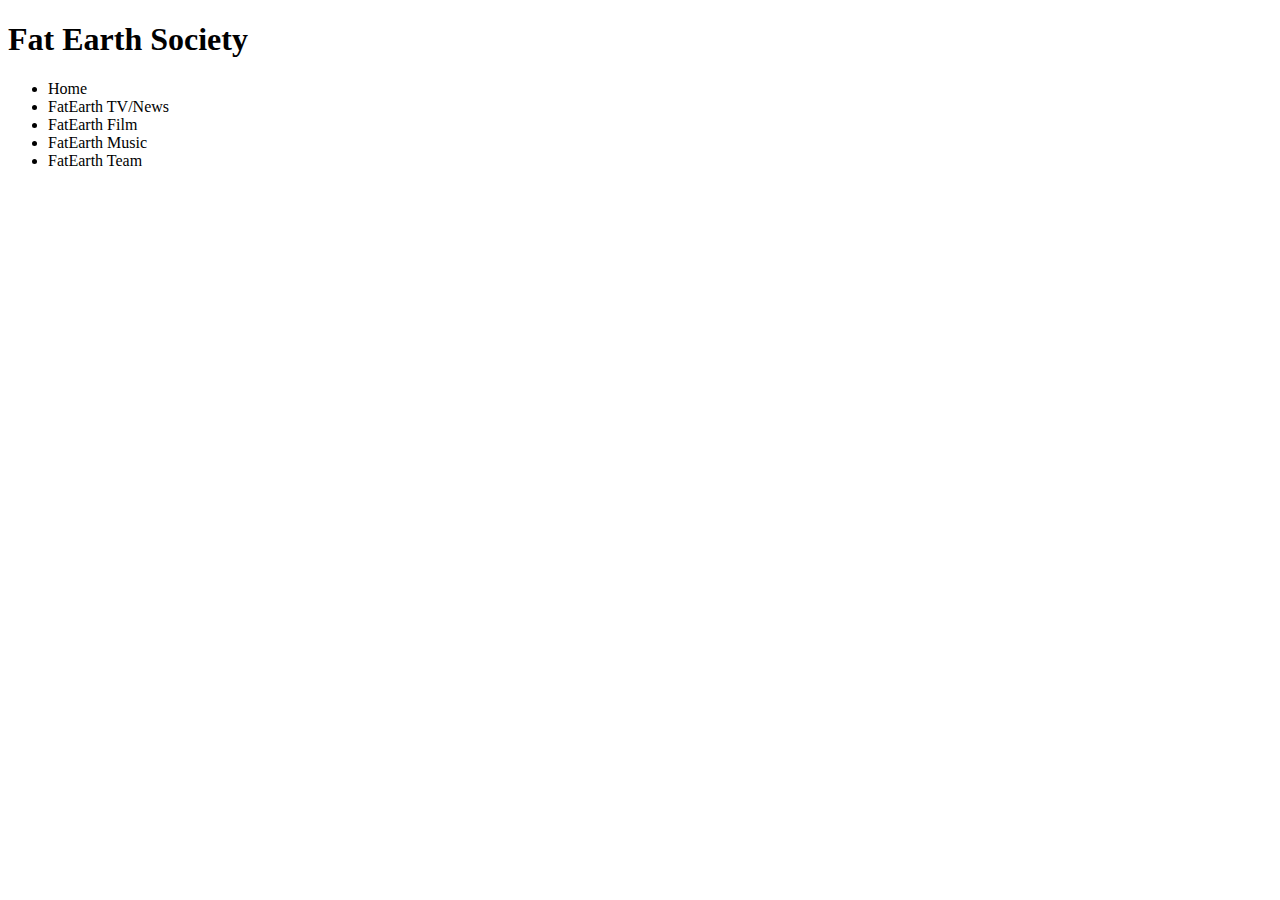
==== index.html @ 7846e3e0 "jquery reboot" ====
<!DOCTYPE html>
<html ng-app="fatApp">
<head>
    <meta name="viewport" content="width=device-width, initial-scale=1.0">
    <meta charset="utf-8">
    <link href="css/styles.css" rel="stylesheet">
</head>
<body>
    <h1 class = "mainHead">Fat Earth Society</h1>
    <div class = "navWrapper">
        <ul class = "navBar">
            <li class = "home">Home</li>
            <li class = "tvNews">FatEarth TV/News</li>
            <li class = "film">FatEarth Film</li>
            <li class = "music">FatEarth Music</li>
            <li class = "team">FatEarth Team</li>
        </ul>
    </div>
    
    <div class = "homePage">
        
    </div>

    <div class = "tvNewsPage">

    </div>
    <script src="jquery-3.1.1.js"></script>
    <script src="module.js"></script>
</body> 
</html>
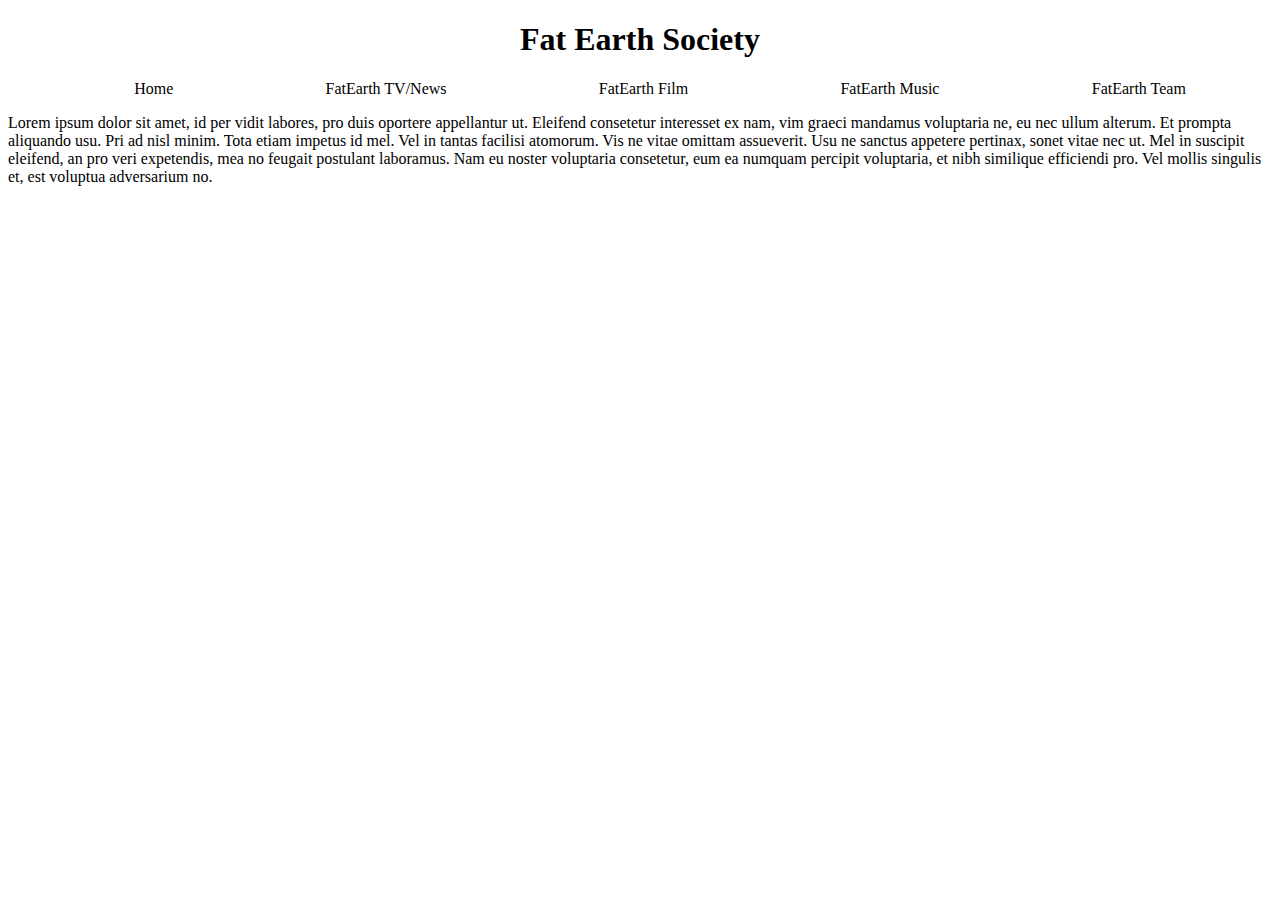
==== commit ec31b4b0: "some links" ====
--- a/index.html
+++ b/index.html
@@ -17,14 +17,19 @@
         </ul>
     </div>
     
-    <div class = "homePage">
-        
+    <div class = "homePage pageToggle">
+        <p>
+            Lorem ipsum dolor sit amet, id per vidit labores, pro duis oportere appellantur ut. Eleifend consetetur interesset ex nam, vim graeci mandamus voluptaria ne, eu nec ullum alterum. Et prompta aliquando usu. Pri ad nisl minim. Tota etiam impetus id mel.
+            Vel in tantas facilisi atomorum. Vis ne vitae omittam assueverit. Usu ne sanctus appetere pertinax, sonet vitae nec ut. Mel in suscipit eleifend, an pro veri expetendis, mea no feugait postulant laboramus. Nam eu noster voluptaria consetetur, eum ea numquam percipit voluptaria, et nibh similique efficiendi pro. Vel mollis singulis et, est voluptua adversarium no.
+        </p>
     </div>
 
-    <div class = "tvNewsPage">
+    <div class = "tvNewsPage pageToggle">
+        Lorem ipsum dolor sit amet, id per vidit labores, pro duis oportere appellantur ut. Eleifend consetetur interesset ex nam, vim graeci mandamus voluptaria ne, eu nec ullum alterum. Et prompta aliquando usu. Pri ad nisl minim. Tota etiam impetus id mel.
+    </div>
+    
+    <script src="https://ajax.googleapis.com/ajax/libs/jquery/3.3.1/jquery.min.js"></script>
 
-    </div>
-    <script src="jquery-3.1.1.js"></script>
-    <script src="module.js"></script>
+    <script src="script.js"></script>
 </body> 
 </html>--- a/css/styles.css
+++ b/css/styles.css
@@ -0,0 +1,16 @@
+.mainHead {
+    display: flex;
+    justify-content: center;
+}
+
+.navBar {
+    margin: 10px;
+    list-style: none;
+    display: flex; 
+    flex-direction: row;
+    justify-content: space-around; 
+}
+
+li:hover {
+    cursor: pointer;
+}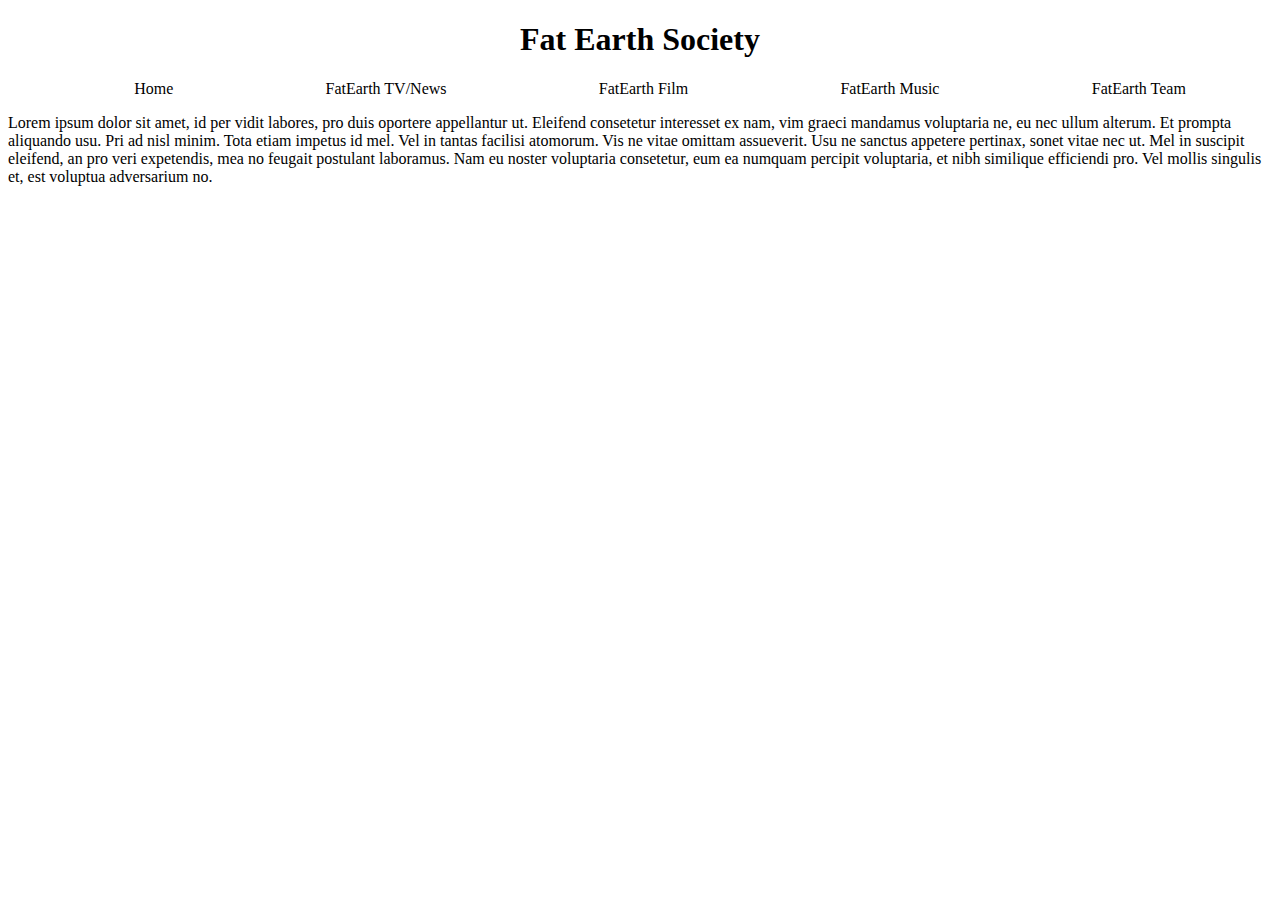
==== commit fd14944a: "all links" ====
--- a/index.html
+++ b/index.html
@@ -25,7 +25,33 @@
     </div>
 
     <div class = "tvNewsPage pageToggle">
-        Lorem ipsum dolor sit amet, id per vidit labores, pro duis oportere appellantur ut. Eleifend consetetur interesset ex nam, vim graeci mandamus voluptaria ne, eu nec ullum alterum. Et prompta aliquando usu. Pri ad nisl minim. Tota etiam impetus id mel.
+        <p>
+            Lorem ipsum dolor sit amet, id per vidit labores, pro duis oportere appellantur ut. Eleifend consetetur interesset ex nam, vim graeci mandamus voluptaria ne, eu nec ullum alterum. Et prompta aliquando usu. Pri ad nisl minim. Tota etiam impetus id mel.
+        </p>
+    </div>
+
+    <div class = "filmPage pageToggle">
+        <p>
+            Lorem ipsum dolor sit amet, id per vidit labores, pro duis oportere appellantur ut. Eleifend consetetur interesset ex nam, vim graeci mandamus voluptaria ne, eu nec ullum alterum. Et prompta aliquando usu. Pri ad nisl minim. Tota etiam impetus id mel.
+            Lorem ipsum dolor sit amet, id per vidit labores, pro duis oportere appellantur ut. Eleifend consetetur interesset ex nam, vim graeci mandamus voluptaria ne, eu nec ullum alterum. Et prompta aliquando usu. Pri ad nisl minim. Tota etiam impetus id mel.
+            Lorem ipsum dolor sit amet, id per vidit labores, pro duis oportere appellantur ut. Eleifend consetetur interesset ex nam, vim graeci mandamus voluptaria ne, eu nec ullum alterum. Et prompta aliquando usu. Pri ad nisl minim. Tota etiam impetus id mel.
+        </p>
+    </div>
+
+    <div class = "musicPage pageToggle">
+        <p>
+                Lorem ipsum dolor sit amet, id per vidit labores, pro duis oportere appellantur ut. Eleifend consetetur interesset ex nam, vim graeci mandamus voluptaria ne, eu nec ullum alterum. Et prompta aliquando usu. Pri ad nisl minim. Tota etiam impetus id mel.
+                Lorem ipsum dolor sit amet, id per vidit labores, pro duis oportere appellantur ut. Eleifend consetetur interesset ex nam, vim graeci mandamus voluptaria ne, eu nec ullum alterum. Et prompta aliquando usu. Pri ad nisl minim. Tota etiam impetus id mel.
+                Lorem ipsum dolor sit amet, id per vidit labores, pro duis oportere appellantur ut. Eleifend consetetur interesset ex nam, vim graeci mandamus voluptaria ne, eu nec ullum alterum. Et prompta aliquando usu. Pri ad nisl minim. Tota etiam impetus id mel.
+                Lorem ipsum dolor sit amet, id per vidit labores, pro duis oportere appellantur ut. Eleifend consetetur interesset ex nam, vim graeci mandamus voluptaria ne, eu nec ullum alterum. Et prompta aliquando usu. Pri ad nisl minim. Tota etiam impetus id mel.
+                Lorem ipsum dolor sit amet, id per vidit labores, pro duis oportere appellantur ut. Eleifend consetetur interesset ex nam, vim graeci mandamus voluptaria ne, eu nec ullum alterum. Et prompta aliquando usu. Pri ad nisl minim. Tota etiam impetus id mel.
+        </p>
+    </div>
+
+    <div class = "teamPage pageToggle">
+        <p>
+                Lorem ipsum dolor sit amet, id per vidit labores, pro duis oportere appellantur ut. Eleifend consetetur interesset ex nam, vim graeci mandamus voluptaria ne, eu nec ullum alterum. Et prompta aliquando usu. Pri ad nisl minim. Tota etiam impetus id mel.
+        </p>
     </div>
     
     <script src="https://ajax.googleapis.com/ajax/libs/jquery/3.3.1/jquery.min.js"></script>
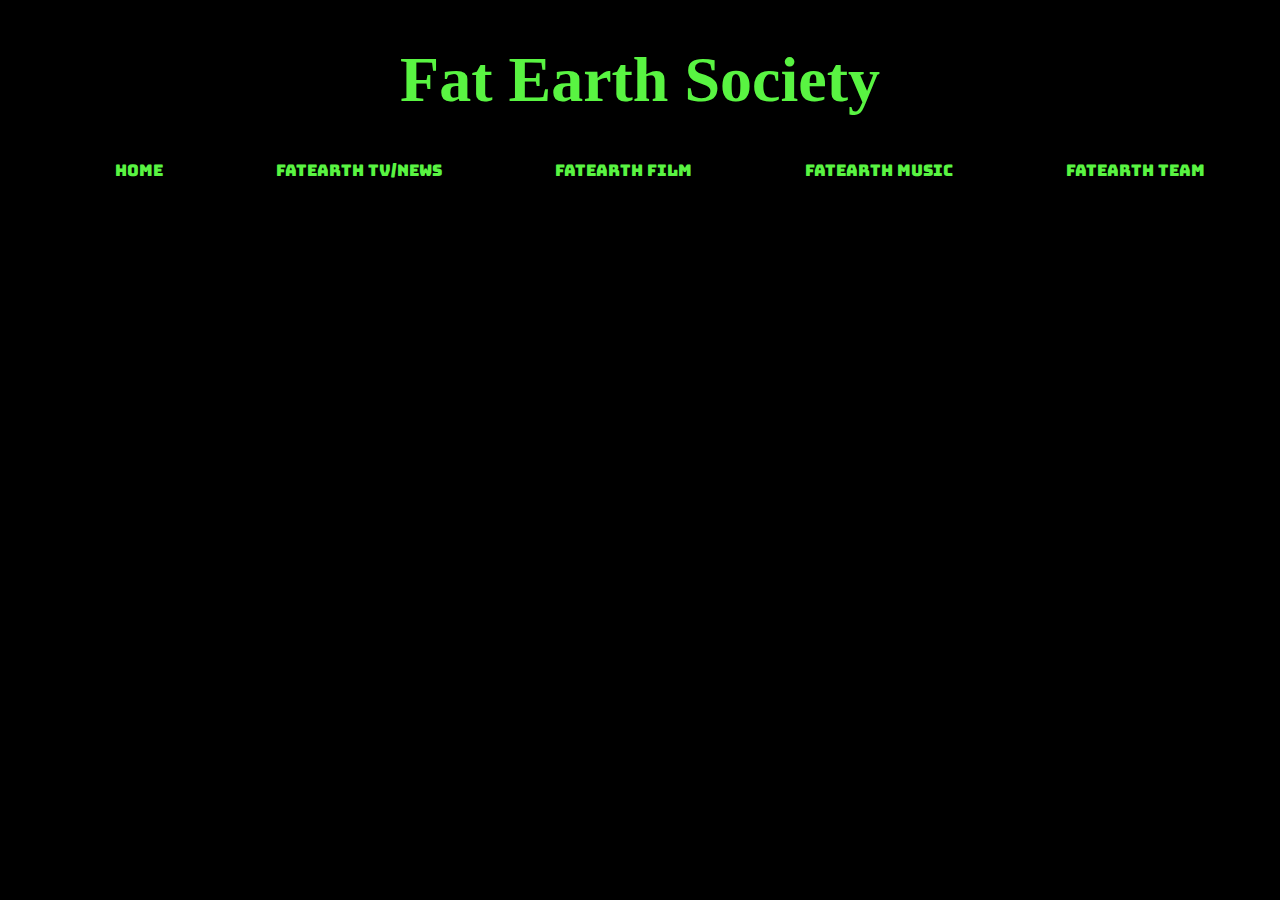
==== commit a50bb732: "basic color" ====
--- a/index.html
+++ b/index.html
@@ -1,9 +1,10 @@
 <!DOCTYPE html>
-<html ng-app="fatApp">
+<html>
 <head>
     <meta name="viewport" content="width=device-width, initial-scale=1.0">
     <meta charset="utf-8">
     <link href="css/styles.css" rel="stylesheet">
+    <link href="https://fonts.googleapis.com/css?family=Bungee|Permanent+Marker" rel="stylesheet">
 </head>
 <body>
     <h1 class = "mainHead">Fat Earth Society</h1>
@@ -26,7 +27,7 @@
 
     <div class = "tvNewsPage pageToggle">
         <p>
-            Lorem ipsum dolor sit amet, id per vidit labores, pro duis oportere appellantur ut. Eleifend consetetur interesset ex nam, vim graeci mandamus voluptaria ne, eu nec ullum alterum. Et prompta aliquando usu. Pri ad nisl minim. Tota etiam impetus id mel.
+            <iframe width="854" height="480" src="https://www.youtube.com/embed/TVK8LE-Aq04" frameborder="0" allow="autoplay; encrypted-media" allowfullscreen></iframe>
         </p>
     </div>
 
@@ -39,23 +40,17 @@
     </div>
 
     <div class = "musicPage pageToggle">
-        <p>
-                Lorem ipsum dolor sit amet, id per vidit labores, pro duis oportere appellantur ut. Eleifend consetetur interesset ex nam, vim graeci mandamus voluptaria ne, eu nec ullum alterum. Et prompta aliquando usu. Pri ad nisl minim. Tota etiam impetus id mel.
-                Lorem ipsum dolor sit amet, id per vidit labores, pro duis oportere appellantur ut. Eleifend consetetur interesset ex nam, vim graeci mandamus voluptaria ne, eu nec ullum alterum. Et prompta aliquando usu. Pri ad nisl minim. Tota etiam impetus id mel.
-                Lorem ipsum dolor sit amet, id per vidit labores, pro duis oportere appellantur ut. Eleifend consetetur interesset ex nam, vim graeci mandamus voluptaria ne, eu nec ullum alterum. Et prompta aliquando usu. Pri ad nisl minim. Tota etiam impetus id mel.
-                Lorem ipsum dolor sit amet, id per vidit labores, pro duis oportere appellantur ut. Eleifend consetetur interesset ex nam, vim graeci mandamus voluptaria ne, eu nec ullum alterum. Et prompta aliquando usu. Pri ad nisl minim. Tota etiam impetus id mel.
-                Lorem ipsum dolor sit amet, id per vidit labores, pro duis oportere appellantur ut. Eleifend consetetur interesset ex nam, vim graeci mandamus voluptaria ne, eu nec ullum alterum. Et prompta aliquando usu. Pri ad nisl minim. Tota etiam impetus id mel.
-        </p>
+        <iframe width="854" height="480" src="https://www.youtube.com/embed/SvRSQqKgiHo" frameborder="0" allow="autoplay; encrypted-media" allowfullscreen></iframe> 
+        <iframe width="854" height="480" src="https://www.youtube.com/embed/2ZuIg41EwC4" frameborder="0" allow="autoplay; encrypted-media" allowfullscreen></iframe>
     </div>
 
     <div class = "teamPage pageToggle">
         <p>
-                Lorem ipsum dolor sit amet, id per vidit labores, pro duis oportere appellantur ut. Eleifend consetetur interesset ex nam, vim graeci mandamus voluptaria ne, eu nec ullum alterum. Et prompta aliquando usu. Pri ad nisl minim. Tota etiam impetus id mel.
+            Lorem ipsum dolor sit amet, id per vidit labores, pro duis oportere appellantur ut. Eleifend consetetur interesset ex nam, vim graeci mandamus voluptaria ne, eu nec ullum alterum. Et prompta aliquando usu. Pri ad nisl minim. Tota etiam impetus id mel.
         </p>
     </div>
     
     <script src="https://ajax.googleapis.com/ajax/libs/jquery/3.3.1/jquery.min.js"></script>
-
     <script src="script.js"></script>
 </body> 
 </html>--- a/css/styles.css
+++ b/css/styles.css
@@ -1,9 +1,18 @@
+body {
+    background-color: black;
+}
+
 .mainHead {
+    font-family: 'Permanent Marker', cursive;
+    font-size: 5vw;
+    color: #59f442;
     display: flex;
     justify-content: center;
 }
 
 .navBar {
+    color: #59f442;
+    font-family: 'Bungee', cursive;
     margin: 10px;
     list-style: none;
     display: flex; 
@@ -13,4 +22,21 @@
 
 li:hover {
     cursor: pointer;
-}+}
+
+.tvNewsPage, .musicPage {
+    margin: 15px;
+    display: flex;
+    flex-direction: column;
+    align-items: center;
+}
+
+iframe {
+    margin: 15px;
+}
+
+/* .musicPage {
+    display: flex;
+    flex-direction: column;
+    align-items: center; 
+} */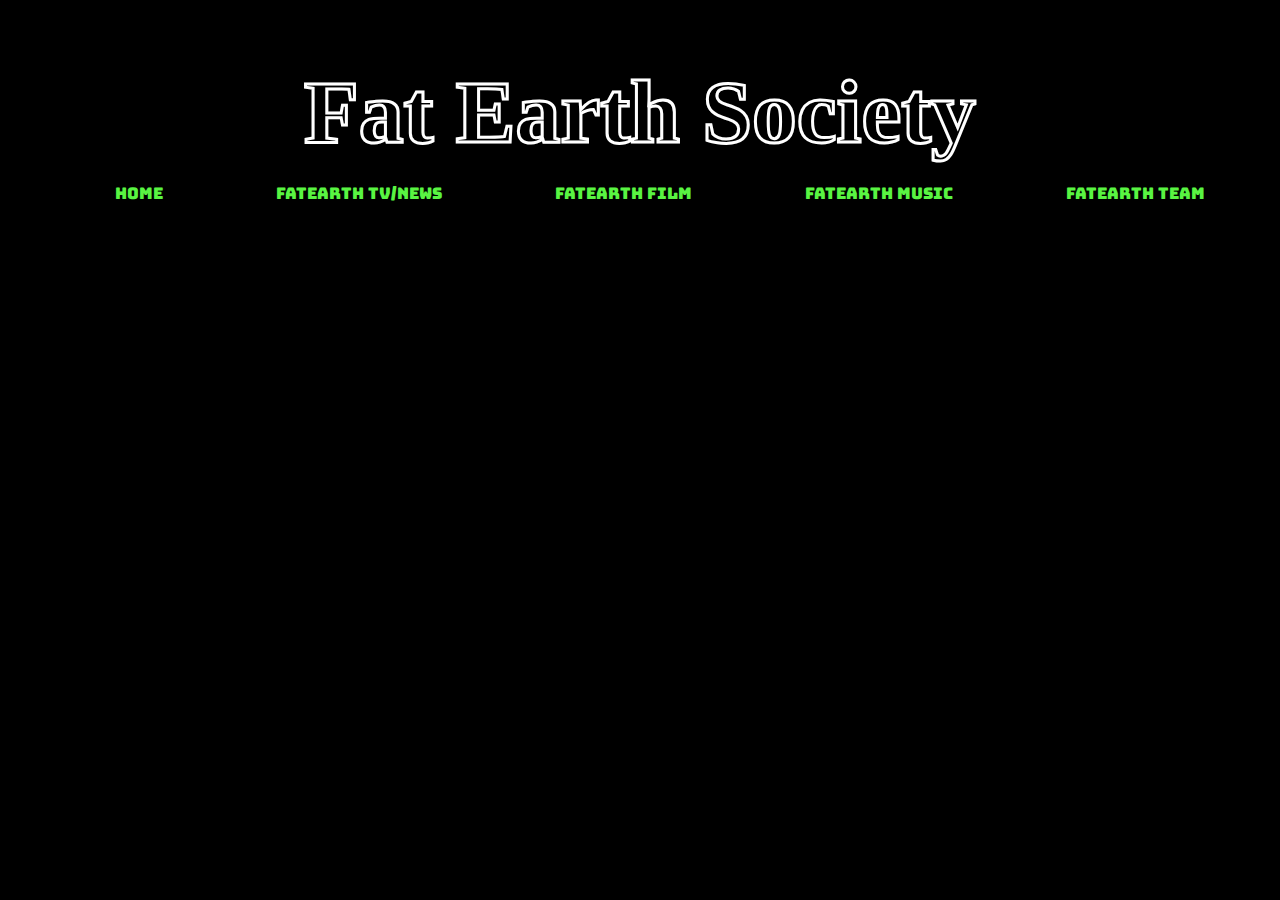
==== commit b895fcb6: "goodnight" ====
--- a/index.html
+++ b/index.html
@@ -4,7 +4,7 @@
     <meta name="viewport" content="width=device-width, initial-scale=1.0">
     <meta charset="utf-8">
     <link href="css/styles.css" rel="stylesheet">
-    <link href="https://fonts.googleapis.com/css?family=Bungee|Permanent+Marker" rel="stylesheet">
+    <link href="https://fonts.googleapis.com/css?family=Bungee|Permanent+Marker|Waiting+for+the+Sunrise" rel="stylesheet">
 </head>
 <body>
     <h1 class = "mainHead">Fat Earth Society</h1>
@@ -26,9 +26,10 @@
     </div>
 
     <div class = "tvNewsPage pageToggle">
-        <p>
-            <iframe width="854" height="480" src="https://www.youtube.com/embed/TVK8LE-Aq04" frameborder="0" allow="autoplay; encrypted-media" allowfullscreen></iframe>
-        </p>
+        <h2 class = "headlines">FatEarth Marketing and Investigative News Division</h2>
+        <h3 class = "quotes">''For seven and a half years I've worked alongside President Reagan. We've had triumphs. Made some mistakes. We've had some sex...uh...setbacks.''</h3>
+        <span class = "sources">—President George H.W. Bush, in 1988</span>
+        <iframe width="854" height="480" src="https://www.youtube.com/embed/TVK8LE-Aq04" frameborder="0" allow="autoplay; encrypted-media" allowfullscreen></iframe>
     </div>
 
     <div class = "filmPage pageToggle">
@@ -40,8 +41,10 @@
     </div>
 
     <div class = "musicPage pageToggle">
+        <h2 class = "headlines">FatEarth Music Division</h2>
+        <h3 class = "quotes">“When the stock market crashed, Franklin D. Roosevelt got on the television and didn’t just talk about the, you know, the princes of greed. He said, ‘Look, here’s what happened.'”</h3>
+        <span class = "sources">Vice President Joe Biden, in 2008</span>
         <iframe width="854" height="480" src="https://www.youtube.com/embed/SvRSQqKgiHo" frameborder="0" allow="autoplay; encrypted-media" allowfullscreen></iframe> 
-        <iframe width="854" height="480" src="https://www.youtube.com/embed/2ZuIg41EwC4" frameborder="0" allow="autoplay; encrypted-media" allowfullscreen></iframe>
     </div>
 
     <div class = "teamPage pageToggle">
--- a/css/styles.css
+++ b/css/styles.css
@@ -4,10 +4,17 @@
 
 .mainHead {
     font-family: 'Permanent Marker', cursive;
-    font-size: 5vw;
-    color: #59f442;
+    font-size: 7vw;
     display: flex;
     justify-content: center;
+    -webkit-text-stroke: 3px white;
+    color: #black;
+    text-shadow:
+       3px 3px 0 #000,
+     -1px -1px 0 #000,  
+      1px -1px 0 #000,
+      -1px 1px 0 #000,
+       1px 1px 0 #000;
 }
 
 .navBar {
@@ -20,19 +27,43 @@
     justify-content: space-around; 
 }
 
+.navWrapper {
+    margin-bottom: 50px;
+    margin-top: -40px;
+}
+
 li:hover {
     cursor: pointer;
 }
 
 .tvNewsPage, .musicPage {
-    margin: 15px;
     display: flex;
     flex-direction: column;
     align-items: center;
 }
 
+.headlines {
+    color: white;
+    font-family: 'Bungee', cursive;
+    align-content: center;
+    font-weight: lighter;
+}
+
+.quotes {
+    font-family: 'Waiting for the Sunrise', cursive;
+    color: white;
+}
+
+.sources {
+    color: white;
+    font-family: 'Waiting for the Sunrise', cursive;
+    align-content: right;
+}
+
 iframe {
     margin: 15px;
+    border: solid white 7px;
+    border-radius: 20px;
 }
 
 /* .musicPage {
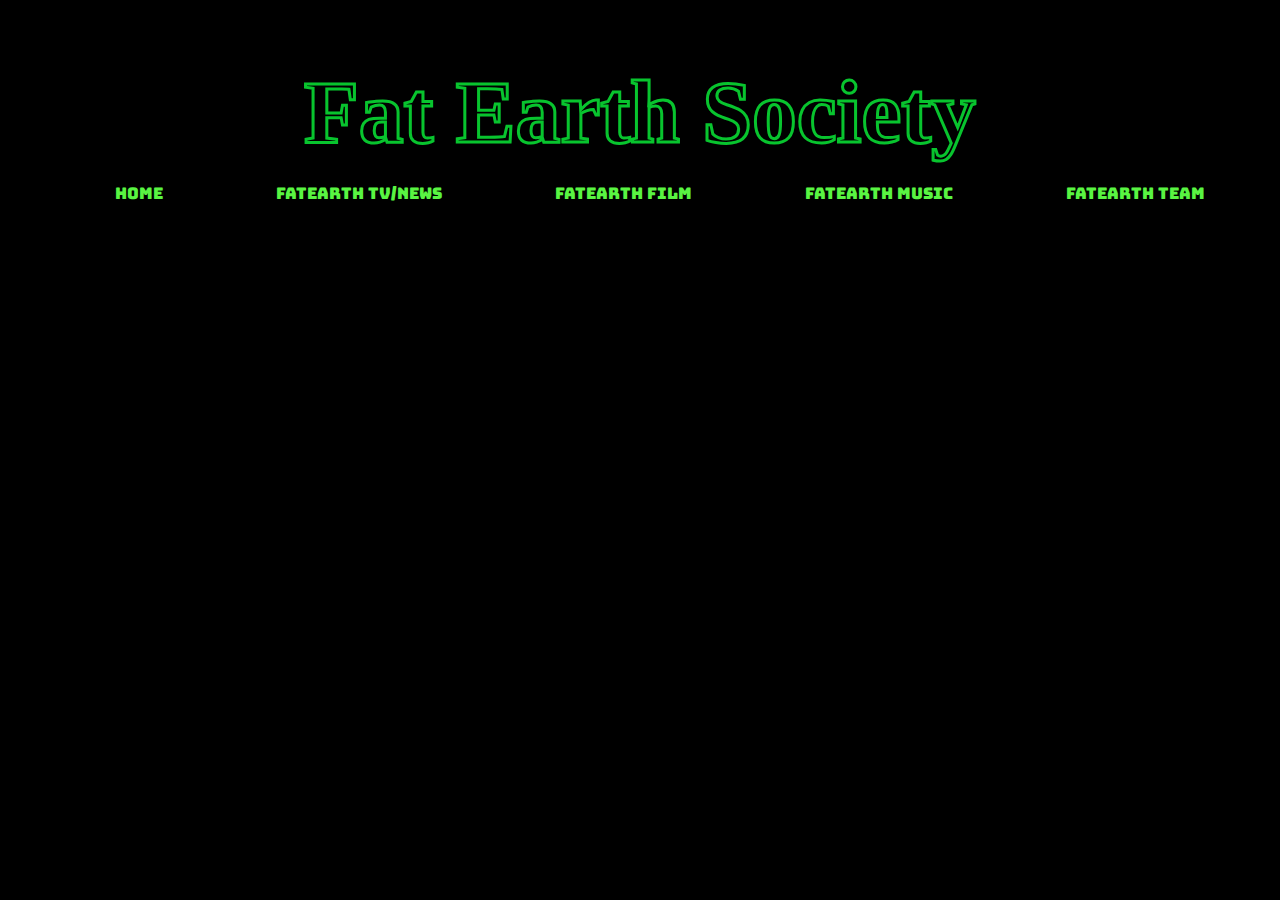
==== commit 8d296402: "animation rough" ====
--- a/index.html
+++ b/index.html
@@ -4,7 +4,7 @@
     <meta name="viewport" content="width=device-width, initial-scale=1.0">
     <meta charset="utf-8">
     <link href="css/styles.css" rel="stylesheet">
-    <link href="https://fonts.googleapis.com/css?family=Bungee|Permanent+Marker|Waiting+for+the+Sunrise" rel="stylesheet">
+    <link href="https://fonts.googleapis.com/css?family=Bungee|Catamaran:100|Permanent+Marker" rel="stylesheet">
 </head>
 <body>
     <h1 class = "mainHead">Fat Earth Society</h1>
@@ -41,10 +41,18 @@
     </div>
 
     <div class = "musicPage pageToggle">
-        <h2 class = "headlines">FatEarth Music Division</h2>
-        <h3 class = "quotes">“When the stock market crashed, Franklin D. Roosevelt got on the television and didn’t just talk about the, you know, the princes of greed. He said, ‘Look, here’s what happened.'”</h3>
-        <span class = "sources">Vice President Joe Biden, in 2008</span>
-        <iframe width="854" height="480" src="https://www.youtube.com/embed/SvRSQqKgiHo" frameborder="0" allow="autoplay; encrypted-media" allowfullscreen></iframe> 
+        <div class = "header">
+            <h2 class = "headlines">FatEarth Music Division</h2>
+            <h3 class = "quotes">“When the stock market crashed, Franklin D. Roosevelt got on the television and didn’t just talk about the, you know, the princes of greed. He said, ‘Look, here’s what happened.'”</h3>
+            <span class = "sources">Vice President Joe Biden, in 2008</span>
+        </div>
+        <div class = "vidAndDetails">
+            <iframe width="854" height="480" src="https://www.youtube.com/embed/SvRSQqKgiHo" frameborder="0" allow="autoplay; encrypted-media" allowfullscreen></iframe>
+            <p>
+                <h3 class = "details">Rick Emmerson</h3>
+                <h3 class = "details">"Shadow Man"</h3>
+            </p>
+        </div> 
     </div>
 
     <div class = "teamPage pageToggle">
--- a/css/styles.css
+++ b/css/styles.css
@@ -7,8 +7,8 @@
     font-size: 7vw;
     display: flex;
     justify-content: center;
-    -webkit-text-stroke: 3px white;
-    color: #black;
+    -webkit-text-stroke: 3px rgb(8, 196, 46);
+    color: black;
     text-shadow:
        3px 3px 0 #000,
      -1px -1px 0 #000,  
@@ -36,10 +36,12 @@
     cursor: pointer;
 }
 
-.tvNewsPage, .musicPage {
+.tvNewsPage, .header {
+    position: relative;
     display: flex;
     flex-direction: column;
     align-items: center;
+    margin-bottom: 75px;
 }
 
 .headlines {
@@ -50,13 +52,16 @@
 }
 
 .quotes {
-    font-family: 'Waiting for the Sunrise', cursive;
+    text-align: center;
+    font-size: 18px;
+    font-family: 'Catamaran', sans-serif;
     color: white;
 }
 
 .sources {
+    font-size: 18px;
     color: white;
-    font-family: 'Waiting for the Sunrise', cursive;
+    font-family: 'Catamaran', sans-serif;
     align-content: right;
 }
 
@@ -66,6 +71,16 @@
     border-radius: 20px;
 }
 
+.vidAndDetails {
+    display: flex;
+    flex-direction: row;
+    justify-content: space-between;
+}
+
+.details {
+    color: white;
+}
+
 /* .musicPage {
     display: flex;
     flex-direction: column;
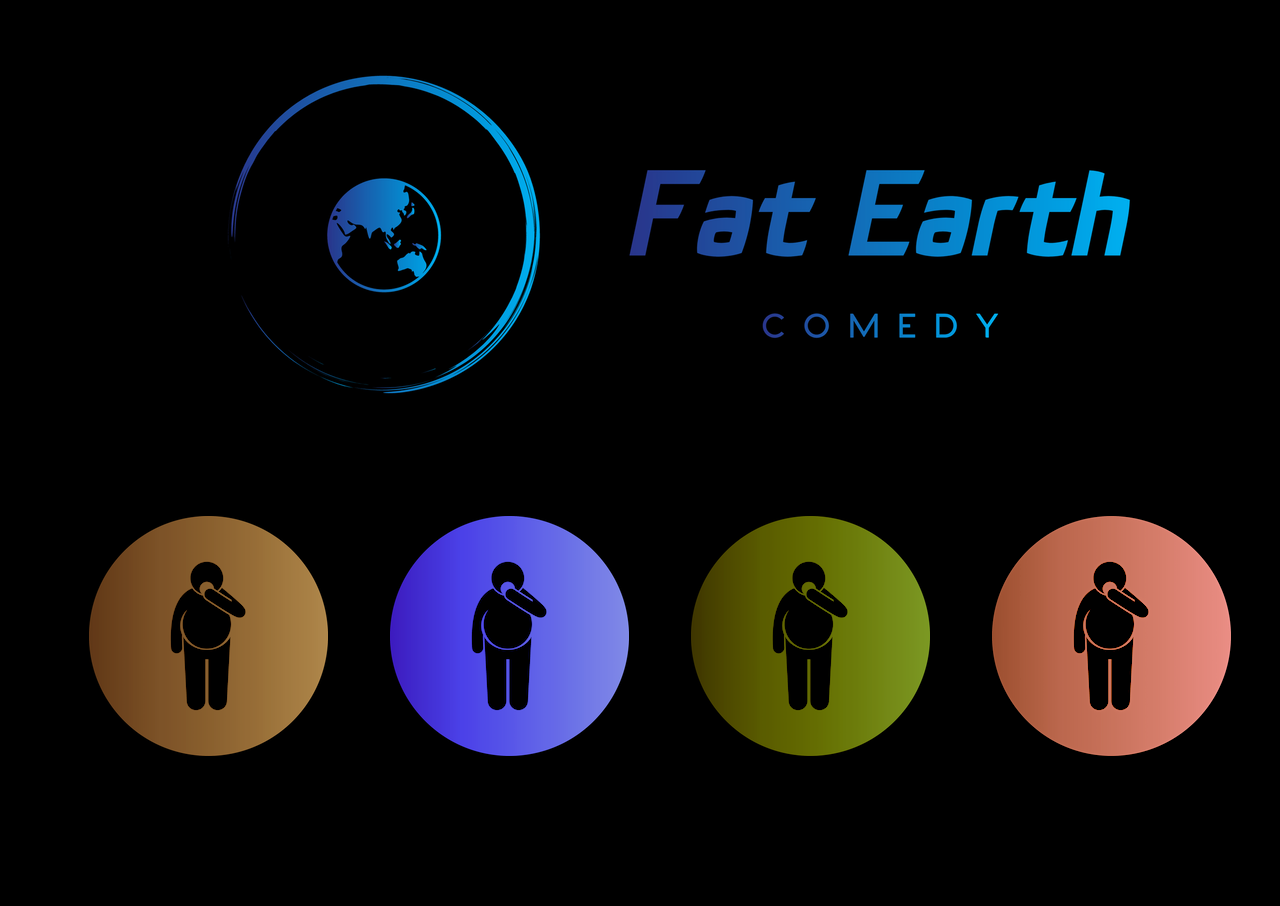
==== commit 20597174: "revamp" ====
--- a/index.html
+++ b/index.html
@@ -4,17 +4,20 @@
     <meta name="viewport" content="width=device-width, initial-scale=1.0">
     <meta charset="utf-8">
     <link href="css/styles.css" rel="stylesheet">
-    <link href="https://fonts.googleapis.com/css?family=Bungee|Catamaran:100|Permanent+Marker" rel="stylesheet">
+    <link href="https://fonts.googleapis.com/css?family=Catamaran|Kanit:300i|Permanent+Marker" rel="stylesheet">
+
 </head>
 <body>
-    <h1 class = "mainHead">Fat Earth Society</h1>
+    <div class="mainHead">
+        <img src="css/images/siteHeader.png" al"Fat Earth Comedy">
+    </div>
+        
     <div class = "navWrapper">
         <ul class = "navBar">
-            <li class = "home">Home</li>
-            <li class = "tvNews">FatEarth TV/News</li>
-            <li class = "film">FatEarth Film</li>
-            <li class = "music">FatEarth Music</li>
-            <li class = "team">FatEarth Team</li>
+            <li class = "home"><img src="css/images/goldIcon.png" alt="Home"></li>
+            <li class = "tvNews"><img src="css/images/purpleIcon.png" alt="Fat Earth TV and News"></li>
+            <li class = "film"><img src="css/images/greenIcon.png" alt="Fat Earth Film and Trailers"></li>
+            <li class = "team"><img src="css/images/orangeIcon.png" alt="Fat Earth Team"></li>
         </ul>
     </div>
     
--- a/css/styles.css
+++ b/css/styles.css
@@ -3,23 +3,15 @@
 }
 
 .mainHead {
-    font-family: 'Permanent Marker', cursive;
-    font-size: 7vw;
     display: flex;
     justify-content: center;
-    -webkit-text-stroke: 3px rgb(8, 196, 46);
-    color: black;
-    text-shadow:
-       3px 3px 0 #000,
-     -1px -1px 0 #000,  
-      1px -1px 0 #000,
-      -1px 1px 0 #000,
-       1px 1px 0 #000;
+    margin-bottom: 100px;
 }
 
 .navBar {
+    font-size: 30px;
     color: #59f442;
-    font-family: 'Bungee', cursive;
+    font-family: 'Kanit', sans-serif;
     margin: 10px;
     list-style: none;
     display: flex; 
@@ -33,7 +25,11 @@
 }
 
 li:hover {
+    font-size: 35px;
     cursor: pointer;
+    text-shadow: 3px 3px rgb(1, 59, 111);
+    /* color: white; */
+    transition: 1000ms;
 }
 
 .tvNewsPage, .header {
@@ -46,7 +42,7 @@
 
 .headlines {
     color: white;
-    font-family: 'Bungee', cursive;
+    font-family: 'Kanit', sans-serif;
     align-content: center;
     font-weight: lighter;
 }
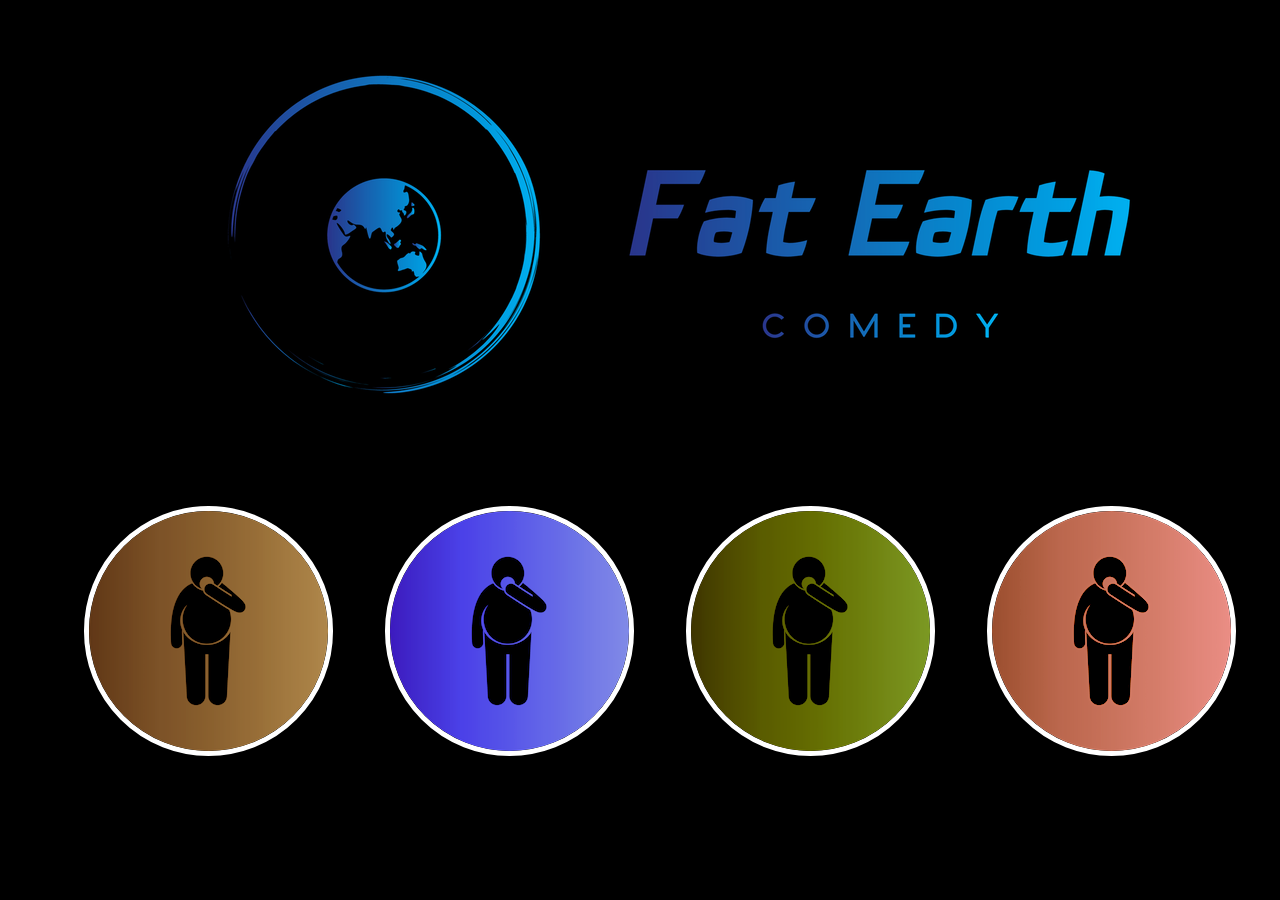
==== commit 719d0075: "goodnight" ====
--- a/index.html
+++ b/index.html
@@ -14,10 +14,10 @@
         
     <div class = "navWrapper">
         <ul class = "navBar">
-            <li class = "home"><img src="css/images/goldIcon.png" alt="Home"></li>
-            <li class = "tvNews"><img src="css/images/purpleIcon.png" alt="Fat Earth TV and News"></li>
-            <li class = "film"><img src="css/images/greenIcon.png" alt="Fat Earth Film and Trailers"></li>
-            <li class = "team"><img src="css/images/orangeIcon.png" alt="Fat Earth Team"></li>
+            <li class = "home"><img class="icons" src="css/images/goldIcon.png" alt="Home"></li>
+            <li class = "tvNews"><img class="icons" src="css/images/purpleIcon.png" alt="Fat Earth TV and News"></li>
+            <li class = "film"><img class="icons" src="css/images/greenIcon.png" alt="Fat Earth Film and Trailers"></li>
+            <li class = "team"><img class="icons" src="css/images/orangeIcon.png" alt="Fat Earth Team"></li>
         </ul>
     </div>
     
@@ -42,22 +42,7 @@
             Lorem ipsum dolor sit amet, id per vidit labores, pro duis oportere appellantur ut. Eleifend consetetur interesset ex nam, vim graeci mandamus voluptaria ne, eu nec ullum alterum. Et prompta aliquando usu. Pri ad nisl minim. Tota etiam impetus id mel.
         </p>
     </div>
-
-    <div class = "musicPage pageToggle">
-        <div class = "header">
-            <h2 class = "headlines">FatEarth Music Division</h2>
-            <h3 class = "quotes">“When the stock market crashed, Franklin D. Roosevelt got on the television and didn’t just talk about the, you know, the princes of greed. He said, ‘Look, here’s what happened.'”</h3>
-            <span class = "sources">Vice President Joe Biden, in 2008</span>
-        </div>
-        <div class = "vidAndDetails">
-            <iframe width="854" height="480" src="https://www.youtube.com/embed/SvRSQqKgiHo" frameborder="0" allow="autoplay; encrypted-media" allowfullscreen></iframe>
-            <p>
-                <h3 class = "details">Rick Emmerson</h3>
-                <h3 class = "details">"Shadow Man"</h3>
-            </p>
-        </div> 
-    </div>
-
+    
     <div class = "teamPage pageToggle">
         <p>
             Lorem ipsum dolor sit amet, id per vidit labores, pro duis oportere appellantur ut. Eleifend consetetur interesset ex nam, vim graeci mandamus voluptaria ne, eu nec ullum alterum. Et prompta aliquando usu. Pri ad nisl minim. Tota etiam impetus id mel.
--- a/css/styles.css
+++ b/css/styles.css
@@ -5,31 +5,20 @@
 .mainHead {
     display: flex;
     justify-content: center;
-    margin-bottom: 100px;
+    margin-bottom: 50px;
+}
+
+.icons {
+    border: solid white 5px;
+    border-radius: 125px;
 }
 
 .navBar {
-    font-size: 30px;
-    color: #59f442;
-    font-family: 'Kanit', sans-serif;
     margin: 10px;
     list-style: none;
     display: flex; 
     flex-direction: row;
     justify-content: space-around; 
-}
-
-.navWrapper {
-    margin-bottom: 50px;
-    margin-top: -40px;
-}
-
-li:hover {
-    font-size: 35px;
-    cursor: pointer;
-    text-shadow: 3px 3px rgb(1, 59, 111);
-    /* color: white; */
-    transition: 1000ms;
 }
 
 .tvNewsPage, .header {
